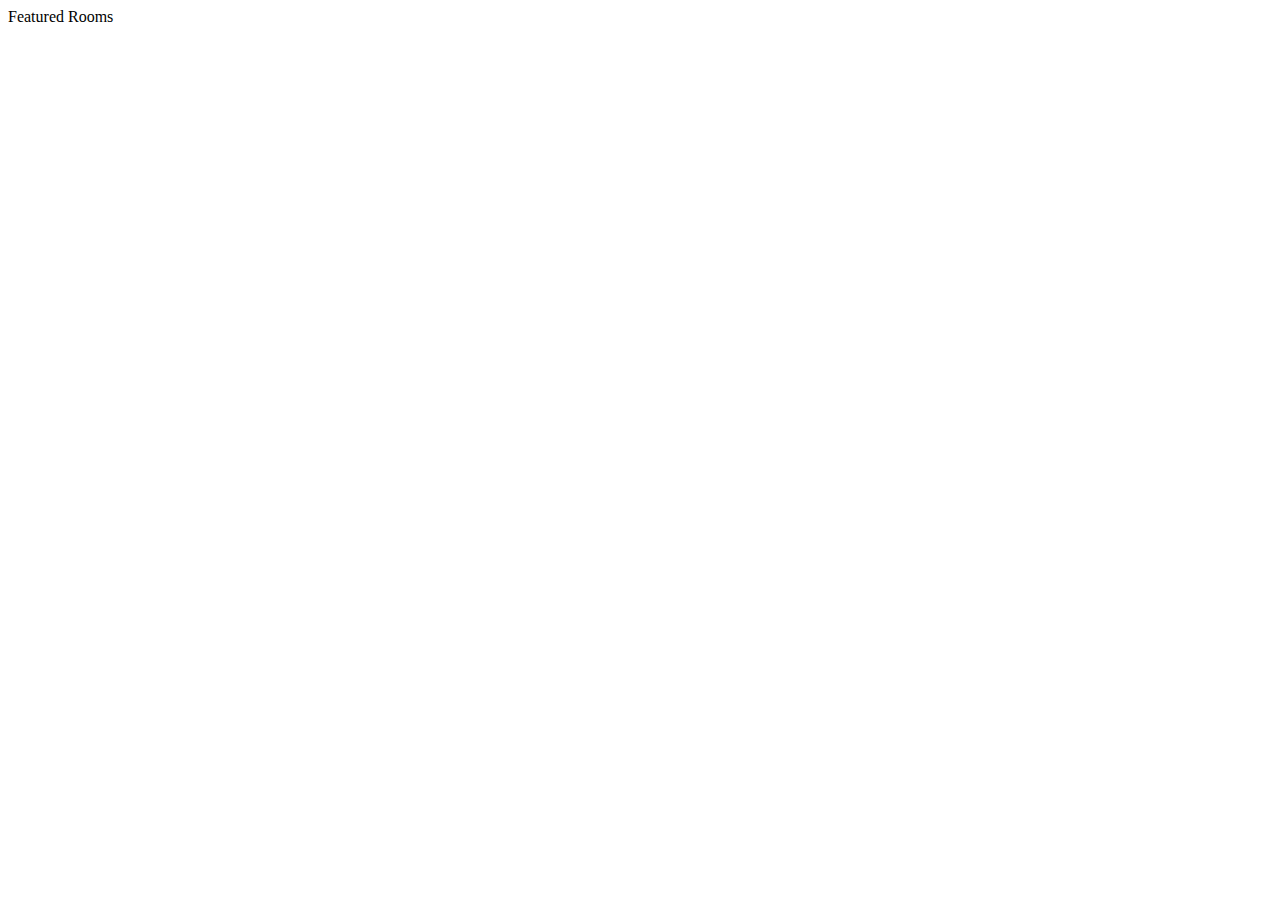
==== features.html @ 8bfe959d "homepage" ====
<!DOCTYPE html>
<html lang="en">
<head>
    <meta charset="UTF-8">
    <meta name="viewport" content="width=device-width, initial-scale=1.0">
    <title>Featured Rooms</title>
</head>
<body>
    Featured Rooms
</body>
</html>
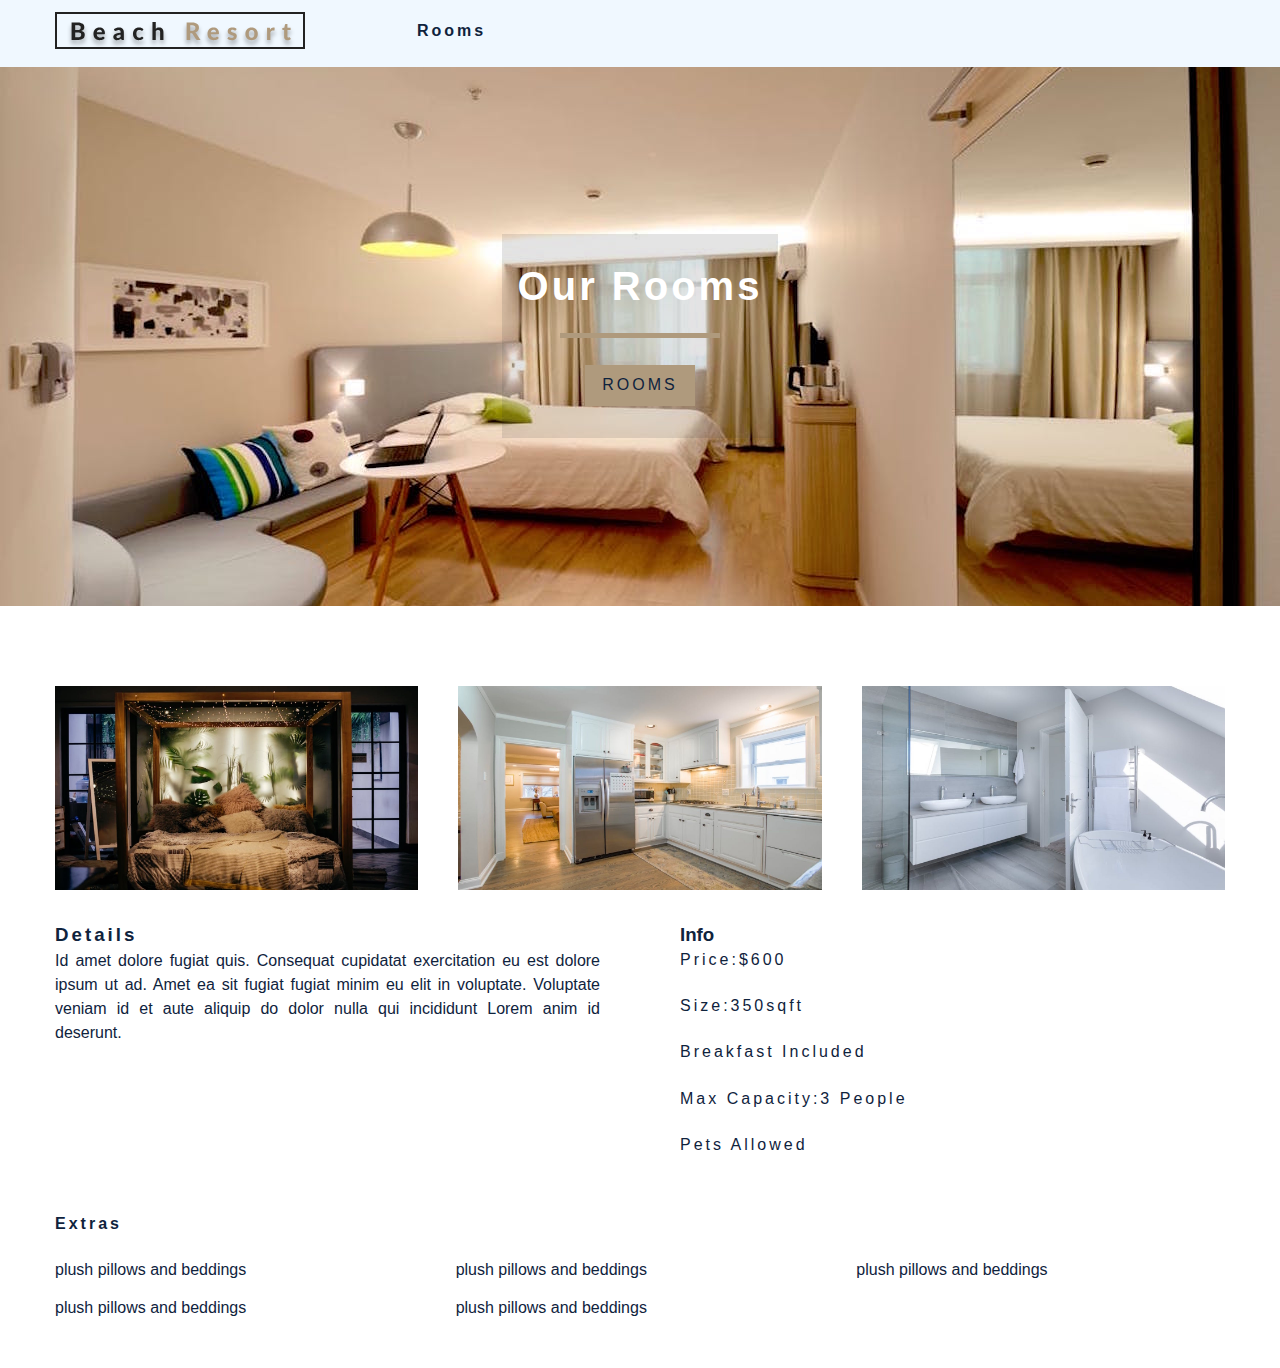
==== commit dbdd3184: "finish" ====
--- a/features.html
+++ b/features.html
@@ -1,11 +1,92 @@
 <!DOCTYPE html>
 <html lang="en">
-<head>
-    <meta charset="UTF-8">
-    <meta name="viewport" content="width=device-width, initial-scale=1.0">
+  <head>
+    <meta charset="UTF-8" />
+    <meta name="viewport" content="width=device-width, initial-scale=1.0" />
     <title>Featured Rooms</title>
-</head>
-<body>
-    Featured Rooms
-</body>
-</html>+    <!-- CONTENT DELIVERY NETWORK // CDN -->
+    <link
+      rel="stylesheet"
+      href="https://cdnjs.cloudflare.com/ajax/libs/font-awesome/6.5.2/css/all.min.css"
+    />
+    <link rel="stylesheet" href="../style.css" />
+  </head>
+  <body>
+    <main class="container">
+      <!-- NAVBAR -->
+      <header class="navbar">
+        <div class="nav-center">
+          <!-- MOBILE NAV -->
+          <nav class="nav-header">
+            <a href="../index.html">
+              <img src="../images/logo.svg" alt="Beach Resort" />
+            </a>
+
+            <button type="button" class="nav-btn">
+              <i class="fa-solid fa-bars"></i>
+            </button>
+          </nav>
+
+          <!-- DESKTOP NAV -->
+          <ul class="nav-links">
+            <li>
+              <a href="../index.html"></a>
+            </li>
+            <li>
+              <a href="./pages/rooms.html">Rooms </a>
+            </li>
+          </ul>
+        </div>
+      </header>
+      <!-- NAVBAR -->
+      <!--hero-->
+
+      <section class="hero rooms-hero">
+        <div class="banner">
+          <h1>Our Rooms</h1>
+          <div></div>
+
+          <a href="../index.html" class="primary-btn"> Rooms</a>
+        </div>
+      </section>
+      <!--hero-->
+      <!--room info-->
+      <section class="room-details">
+        <div class="room-images">
+          <img src="../images/details-1.jpeg" />
+          <img src="../images/details-2.jpeg" />
+          <img src="../images/details-3.jpeg" />
+        </div>
+        <div class="room-description">
+          <div class="details">
+            <h3>Details</h3>
+            <p>
+              Id amet dolore fugiat quis. Consequat cupidatat exercitation eu
+              est dolore ipsum ut ad. Amet ea sit fugiat fugiat minim eu elit in
+              voluptate. Voluptate veniam id et aute aliquip do dolor nulla qui
+              incididunt Lorem anim id deserunt.
+            </p>
+          </div>
+          <div class="info">
+            <h3>Info</h3>
+            <h6>price:$600</h6>
+            <h6>size:350sqft</h6>
+            <h6>breakfast included</h6>
+            <h6>max capacity:3 people</h6>
+            <h6>Pets allowed</h6>
+          </div>
+        </div>
+        <div class="room-extras">
+          <h6>extras</h6>
+          <ul class="extra-list">
+            <li>plush pillows and beddings</li>
+            <li>plush pillows and beddings</li>
+            <li>plush pillows and beddings</li>
+            <li>plush pillows and beddings</li>
+            <li>plush pillows and beddings</li>
+          </ul>
+        </div>
+      </section>
+    </main>
+  </body>
+</html>
--- a/style.css
+++ b/style.css
@@ -0,0 +1,463 @@
+* {
+  margin: 0;
+  padding: 0;
+  box-sizing: border-box;
+}
+:root {
+  --primaryColor: #af9a7d;
+  --mainBlack: #0f233d;
+  --mainSpacing: 3px;
+  --mainTransition: all 0.3s linear;
+  --lightGrey: rgba(148, 168, 132, 0.444);
+  --lightShadow: 2px 5px 3px rgba(41, 54, 40, 0.5);
+  --darkShadow: 4px 10px 5px rgba(41, 54, 40, 0.5);
+
+}
+/* globals */
+body {
+  padding-top: 66px;
+  color: var(--mainBlack); /* #222 */
+  background: white;
+  font-family: Verdana, Geneva, Tahoma, sans-serif;
+  line-height: 1.4;
+}
+h1 {
+  font-size: 3rem;
+  line-height: 1;
+  margin-bottom: 0.5rem;
+}
+h4 {
+  font-size: 3rem;
+  line-height: 1.25rem;
+  margin-bottom: 1.25rem;
+}
+h6 {
+  font-size: 1rem;
+  font-weight: bold;
+  margin-bottom: 1.5rem;
+}
+.primary-btn {
+  display: inline-block;
+  text-decoration: none;
+  text-transform: uppercase;
+  letter-spacing: var(--mainSpacing);
+  color: var(--mainBlack);
+  background: var(--primaryColor);
+  padding: 0.4rem 0.9rem;
+  border: 3px solid var(--primaryColor);
+  transition: var(--mainTransition);
+}
+.primary-btn:hover {
+  background: transparent;
+  color: var(--primaryColor);
+}
+/* NAVBAR */
+.navbar {
+  position: fixed;
+  top: 0;
+  left: 0;
+  width: 100%;
+  padding: 0.75rem 2rem; /* 12px 32px */
+  z-index: 10;
+  background-color: aliceblue;
+}
+.nav-header {
+  display: flex;
+  justify-content: space-between;
+}
+.nav-btn {
+  background: transparent;
+  border: none;
+  font-size: 1.5rem; /* 24px */
+  cursor: pointer;
+  color: var(--primaryColor);
+}
+.nav-links {
+  list-style-type: none;
+  height: 0;
+  overflow: hidden;
+}
+.nav-links a {
+  display: block;
+  text-decoration: none;
+  color: var(--mainBlack);
+  font-size: 1rem; /*16 px*/
+  font-weight: 600;
+  letter-spacing: var(--mainSpacing);
+  text-align: center;
+  padding: 1rem 0;
+  transition: var(--mainTransition);
+}
+
+.nav-links a:hover {
+  color: var(--primaryColor);
+}
+
+@media screen and (min-width: 768px) {
+  .nav-btn {
+    display: none;
+  }
+
+  .nav-btn {
+    display: none;
+  }
+  .nav-center {
+    display: flex;
+    margin: 0 auto;
+    max-width: 1170px;
+  }
+  .nav-links {
+    height: auto;
+    display: flex;
+    margin-left: 4rem;
+  }
+  .nav-links a {
+    margin: 0 1rem;
+    padding: 0.5rem 0;
+  }
+}
+/*hero*/
+.hero {
+  min-height: calc(100vh - 66px);
+  background: url("./images/defaultBcg\ \(1\).jpeg") center/cover no-repeat;
+  /* background-repeat:no-repeat ;
+    background-size: cover;
+    background-position: center;*/
+  display: flex;
+  justify-content: center;
+  align-items: center;
+}
+.hero {
+  min-height: calc(100vh - 66px);
+  background: url("./images/defaultBcg\ \(1\).jpeg") center/cover no-repeat;
+  /* background-repeat:no-repeat ;
+    background-size: cover;
+    background-position: center;*/
+  display: flex;
+  justify-content: center;
+  align-items: center;
+}
+.rooms-hero{
+  background:url("./images//room-1.jpeg")center/cover no-repeat;
+  min-height: 60vh;
+
+}
+/*title*/
+.banner {
+  background: rgba(53, 52, 52, 0.133);
+  color: white;
+  padding: 2rem 1rem;
+  text-align: center;
+  letter-spacing: var(--mainSpacing);
+}
+.banner h1 {
+  font-size: 2.5rem;
+}
+.banner div {
+  width: 10rem;
+  height: 5px;
+  background: var(--primaryColor);
+  margin: 1.7rem auto;
+}
+.banner p {
+  font-size: 1.2rem;
+  margin-bottom: 2rem;
+}
+@media screen and (min-width: 576rem) {
+  .banner {
+    padding: 2rem 3rem;
+  }
+  .banner h1 {
+    font-size: 3rem;
+  }
+}
+@media screen and (min-width: 992rem) {
+  .banner {
+    padding: 2rem 3rem;
+  }
+}
+/*title*/
+.section-title {
+  text-align: center;
+  margin-bottom: 4rem;
+}
+.section-title h4 {
+  font-size: 2rem;
+  letter-spacing: var(--mainSpacing);
+  text-transform: capitalize;
+  margin-bottom: 1rem;
+}
+.section-title div {
+  width: 5rem;
+  height: 5px;
+  background: var(--primaryColor);
+  margin: 0 auto;
+}
+/*services*/
+.services-container {
+  padding: 5rem 0;
+  background: var(--lightGrey);
+  text-align: center;
+}
+.services-grid {
+  width: 90vw;
+  margin: 0 auto;
+  display: grid;
+  grid-template-columns: repeat(auto-fit, minmax(255px, 1fr));
+  row-gap: 2rem;
+  column-gap: 50px;
+}
+.service span {
+  display: inline-block;
+  color: var(--primaryColor);
+  font-size: 2.5rem;
+  margin-bottom: 1.5rem;
+}
+.service h6 {
+  letter-spacing: var(--mainSpacing);
+  text-transform: capitalize;
+}
+.service p {
+  width: 80%;
+  margin: 0 auto;
+}
+@media screen and (min-width: 992px) {
+  .services-grid {
+    width: 95vw;
+    max-width: 1170px;
+  }
+}
+@media screen and (min-width: 992px) {
+  .service p {
+    width: 100;
+  }
+}
+
+
+/**search filter*/
+.filter-container{
+  padding:5rem 0;
+
+}
+.filter-forms{
+  width: 60vw;
+  margin: 0 auto;
+  display:grid;
+  grid-template-columns:repeat(auto-fit,minmax(200px,1fr));
+  row-gap: 2rem;
+  column-gap: 40px;
+}
+.form-group{
+  text-transform: capitalize;
+}
+.form-group label {
+  display:block;
+  letter-spacing:var(--mainSpacing);
+}
+.form-control{
+  width:100%;
+  font-size: 1rem;
+
+}
+.size-inputs{
+  display: flex;
+  gap:0.3rem
+
+}
+.size-input {
+  outline: none;
+  width: 40%;
+  padding: 0.2rem;
+  border:1px solid var(--mainBlack);
+  border-radius: 0.3rem;
+}
+.single-extra label{
+  display: inline-block;
+  font-size: 0.8rem;
+  margin-left: 0.5rem;
+}
+@media screen and (min-width: 776px){
+  .filter-forms{
+    width: 70vw;
+  }
+
+}
+  
+@media screen and (max-width: 996px){
+  .filter-forms{
+    width: 95vw;
+    max-width: 1170px;
+  }
+}
+/*featuredrooms*/
+.featured-rooms{
+  padding: 5rem;
+  
+}
+.featured-rooms-center{
+  width: 80vw;
+  margin: 0 auto;
+  display: grid;
+  grid-template-columns: repeat(auto-fit,minmax(270px,1fr));
+  row-gap: 2rem;
+  column-gap: 40px;
+}
+@media screen and (min-width:776px) {
+  .featured-rooms{
+    width:90vw;
+    grid-template-columns: repeat(auto-fit,minmax(330px,1fr));
+  }
+}
+  @media screen and (min-width:992px) {
+  .featured-rooms{
+    width:95vw;
+    max-width: 1170px;
+    
+  }
+}
+/*rooms*/
+.room{
+  box-shadow: var(--lightShadow);
+  transition: var(--mainTransition);
+}
+.room:hover{
+box-shadow: var(--darkShadow);
+}
+.img-container{
+  position: relative;
+}
+.img-container img{
+  width:100%;
+  display: block;
+  transition: var(--mainTransition);
+}
+.price-tag{
+  position: absolute;
+  top:0;
+  left: 0;
+  background: rgba(0,0,0,0.8);
+  color:white;
+  padding: 0.3rem 0.6rem 0.5rem;
+  border-bottom-right-radius: 1rem;
+  font-size: 0.5rem;
+  text-align: center;
+  transition: var(--mainTransition);
+
+}
+.price-tag h6{
+
+  font-size: 0.9rem;
+  font-weight: 300;
+  margin-bottom: 0;
+  letter-spacing: var(--mainSpacing);
+}
+.room-link{
+  position: absolute;
+  top: 50%;
+  left:50%;
+  transform: translate(-50%,-50%);
+  opacity: 0;
+  transition: var(--mainTransition);
+}
+.img-container:hover .room-link{
+  opacity: 1;
+
+}
+.img-container:hover
+{
+  background: rgba(0,0,0,0.8);
+}
+.img-container:hover img{
+  opacity: 0.3;
+}
+.img-container:hover .price-tag{
+  opacity: 0;
+}
+.room-title{
+background: var(--lightGrey);
+text-transform: capitalize;
+padding: 0.5rem 0;
+text-align: center;
+font-weight: 700;
+letter-spacing: var(--mainSpacing);
+}
+/*rooms list*/
+@media screen and (min-width: 776px) {
+.rooms-list-center{
+ width: 80vw;
+  margin: 0 auto;
+  display: grid;
+  grid-template-columns: repeat(auto-fit,minmax(250px,1fr));
+  row-gap: 2rem;
+  column-gap: 40px;
+}
+}
+/*room features*/
+.room-details{
+  padding-top: 5rem;
+}
+.room-images{
+   width: 80vw;
+  margin: 0 auto;
+  display: grid;
+  grid-template-columns: repeat(auto-fit,minmax(250px,1fr));
+  row-gap: 2rem;
+  column-gap: 40px;
+}
+.room-images img{
+  width:100%;
+}
+.room-description{
+  display:flex;
+  width:80vw;
+  margin: 2rem auto;
+  flex-direction: column;
+  row-gap: 1rem;
+  column-gap: 5rem;
+
+}
+.room-description h3{
+  text-transform: capitalize;
+}
+.details h3 {
+  text-transform:capitalize;
+  letter-spacing: var(--mainSpacing);
+}
+.details p{
+  line-height: 1.5;
+  text-align: justify;
+}
+.info h6{
+  text-transform: capitalize;
+  letter-spacing: var(--mainSpacing);
+  font-weight: 300;
+}
+.details, .info{
+  flex:1;
+}
+.room-extras{
+  width: 80vw;
+  margin:0 auto 3rem;
+}
+.room-extras h6{
+  text-transform: capitalize;
+  letter-spacing: var(--mainSpacing);
+
+}
+.extra-list{
+  list-style-type: none;
+  display:grid;
+  grid-template-columns: repeat(auto-fit,minmax(330px,1fr));
+  column-gap: 2rem;
+  row-gap: 1rem;
+}
+@media screen and (min-width:992px) {
+  .room-images, .room-description, .room-extras{
+    width:95vw;
+    max-width: 1170px;
+
+  }
+  .room-description{
+    flex-direction: row;
+  }
+}